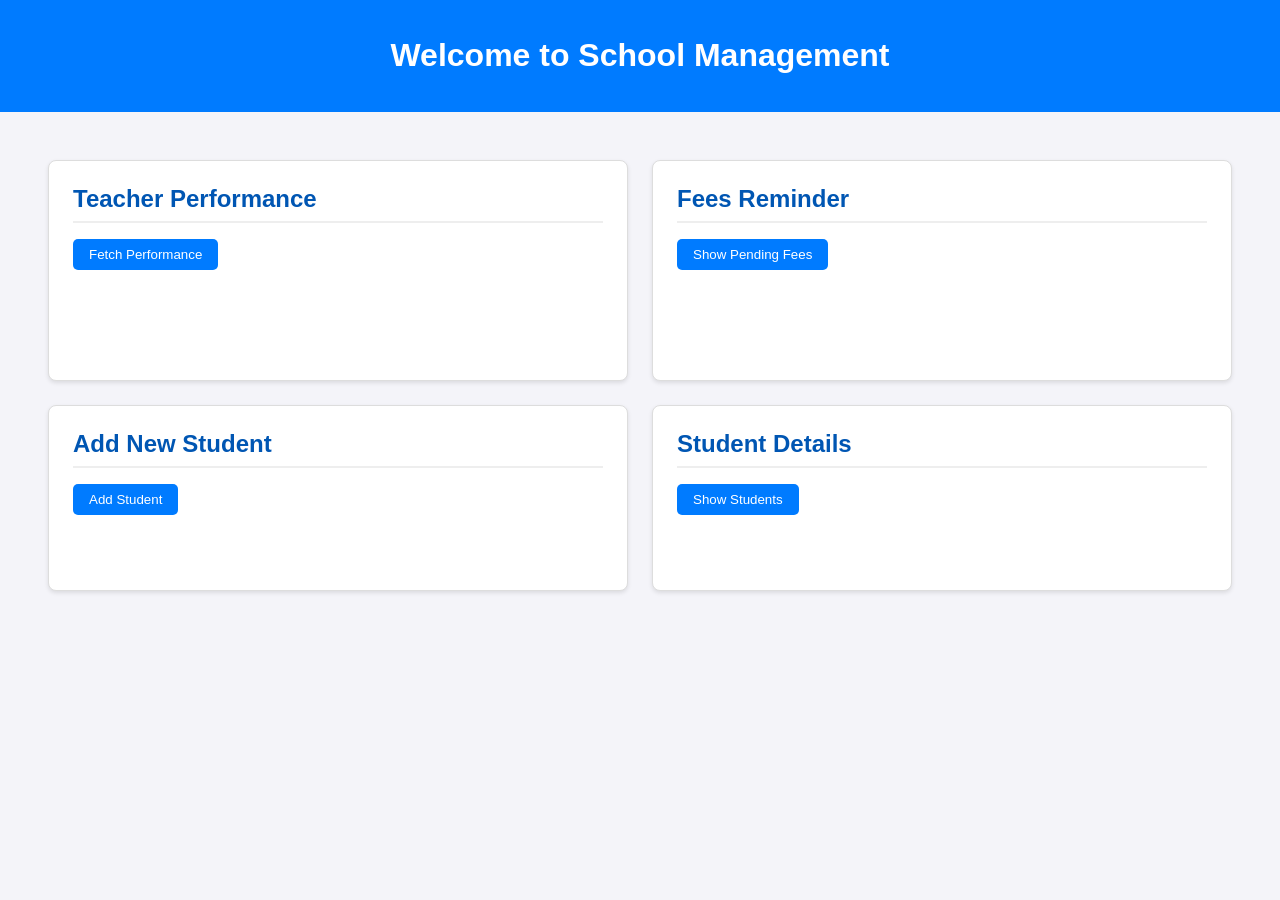
==== public/index.html @ fa6ae9fd "Initial commit: added school management project files" ====
<!DOCTYPE html>
<html lang="en">
  <head>
    <meta charset="utf-8" />
    <link rel="icon" href="%PUBLIC_URL%/favicon.ico" />
    <meta name="viewport" content="width=device-width, initial-scale=1" />
    <meta name="theme-color" content="#000000" />
    <meta
      name="description"
      content="Web site created using create-react-app"
    />
    <link rel="apple-touch-icon" href="%PUBLIC_URL%/logo192.png" />
    <link rel="manifest" href="%PUBLIC_URL%/manifest.json" />
    <link rel="stylesheet" href="styles.css">
    <title>School Management</title>
  </head>
  <body>
    <header>
        <h1>Welcome to School Management</h1>
    </header>
    <main>
        <div class="dashboard-grid">

            <!-- Grid Item 1: Teacher Performance -->
            <div class="grid-item" id="teacher-performance">
                <h2>Teacher Performance</h2>
                <button id="fetch-performance">Fetch Performance</button>
                <div id="download-container"></div>
                <p id="performance-result"></p>
                <table border="1" style="width: 100%; text-align: left;">
                    <thead>
                        <tr>
                            <th>Name</th>
                            <th>Feedback Score</th>
                            <th>Attendance %</th>
                            <th>Result %</th>
                            <th>Activity Score</th>
                            <th>Final Score</th>
                            <th>Rating</th>
                            <th>AI Suggestion</th>
                        </tr>
                    </thead>
                    <tbody id="teacher-performance-body">
                        <!-- Data will be dynamically inserted here -->
                    </tbody>
                </table>
            </div>

            <!-- Grid Item 2: Fees Reminder -->
            <div class="grid-item" id="fees-reminder">
                <h2>Fees Reminder</h2>
                <button id="fetch-pending-button">Show Pending Fees</button>
                <p id="pending-fees-status"></p>
                <table border="1" style="width: 100%; text-align: left; display: none; margin-top: 10px;" id="pending-fees-display-table">
                    <thead>
                        <tr>
                            <th>Student Name</th>
                            <th>Parent Name</th>
                            <th>Amount Due</th>
                            <th>Due Date</th>
                            <th>Parent Email</th>
                            <th>Status</th>
                        </tr>
                    </thead>
                    <tbody id="pending-fees-display-body">
                        <!-- Pending fee data will be dynamically inserted here -->
                    </tbody>
                </table>
                <button id="send-all-reminders-button" style="display: none; margin-top: 10px;">Send All Reminders</button>
                <p id="reminder-result"></p>
                <table border="1" style="width: 100%; text-align: left; display: none; margin-top: 10px;" id="sent-reminders-table">
                    <thead>
                        <tr>
                            <th>Student Name</th>
                            <th>Parent Email</th>
                            <th>Due Date</th>
                            <th>Sent Date</th>
                        </tr>
                    </thead>
                    <tbody id="sent-reminders-body">
                        <!-- Sent reminder details will be dynamically inserted here -->
                    </tbody>
                </table>
            </div>

            <!-- Grid Item 3: Add Student -->
            <div class="grid-item" id="add-student-section">
                <h2>Add New Student</h2>
                <button id="show-add-student-form-btn">Add Student</button>
                <form id="add-student-form" style="display: none; margin-top: 15px; padding: 15px; border: 1px solid #ccc;">
                    <h3>Student Details</h3>
                    <label for="student-name">Student Name:</label>
                    <input type="text" id="student-name" name="student_name" required><br><br>

                    <label for="student-class">Class:</label>
                    <input type="text" id="student-class" name="student_class"><br><br>
                    
                    <!-- Add other student fields as needed -->

                    <h3>Parent Details</h3>
                    <label for="parent-name">Parent Name:</label>
                    <input type="text" id="parent-name" name="parent_name" required><br><br>

                    <label for="parent-email">Parent Email:</label>
                    <input type="email" id="parent-email" name="parent_email" required><br><br>

                    <label for="parent-phone">Parent Phone (Optional):</label>
                    <input type="tel" id="parent-phone" name="parent_phone"><br><br>

                    <h3>Initial Fee Details (Optional)</h3>
                    <label for="fee-amount">Initial Fee Amount:</label>
                    <input type="number" id="fee-amount" name="fee_amount" step="0.01" min="0"><br><br>

                    <label for="fee-due-date">Fee Due Date:</label>
                    <input type="date" id="fee-due-date" name="fee_due_date"><br><br>

                    <button type="submit">Save Student</button>
                    <p id="add-student-message" style="margin-top: 10px;"></p>
                </form>
            </div>

            <!-- Grid Item 4: Student Details -->
            <div class="grid-item" id="student-details-section">
                <h2>Student Details</h2>
                <button id="fetch-students-button">Show Students</button>
                <p id="student-details-status"></p>
                <table border="1" style="width: 100%; text-align: left; display: none; margin-top: 10px;" id="student-details-table">
                    <thead>
                        <tr>
                            <th>ID</th>
                            <th>Name</th>
                            <th>Class</th>
                            <th>Parent Name</th>
                            <th>Parent Email</th>
                            <th>Parent Phone</th>
                            <th>Actions</th>
                        </tr>
                    </thead>
                    <tbody id="student-details-body">
                        <!-- Student data will be dynamically inserted here -->
                    </tbody>
                </table>
            </div>

        </div>
    </main>
    <script src="scripts.js"></script>
  </body>
</html>
---- public/styles.css ----
body {
    font-family: Arial, sans-serif;
    margin: 0;
    padding: 0;
    background-color: #f4f4f9;
    color: #333;
}

header {
    background-color: #007bff;
    color: white;
    padding: 1rem;
    text-align: center;
}

main {
    padding: 2rem;
}

section {
    margin-bottom: 2rem;
}

button {
    background-color: #007bff;
    color: white;
    border: none;
    padding: 0.5rem 1rem;
    cursor: pointer;
    border-radius: 5px;
}

button:hover {
    background-color: #0056b3;
}

#teacher-performance table {
    display: none; /* Hide table by default */
    width: 100%;
    text-align: left;
    border-collapse: collapse; /* Optional: Improves table appearance */
}

#teacher-performance th, #teacher-performance td {
    border: 1px solid #ddd; /* Optional: Add borders */
    padding: 8px; /* Optional: Add padding */
}

#teacher-performance th {
    background-color: #f2f2f2; /* Optional: Header background color */
}

/* Grid Layout Styles */
.dashboard-grid {
    display: grid;
    grid-template-columns: repeat(auto-fit, minmax(400px, 1fr)); /* Responsive 2-column layout */
    gap: 1.5rem; /* Space between grid items */
    padding: 1rem; /* Padding around the grid */
}

.grid-item {
    background-color: #ffffff;
    border: 1px solid #ddd;
    border-radius: 8px;
    padding: 1.5rem;
    box-shadow: 0 2px 4px rgba(0, 0, 0, 0.1);
}

.grid-item h2 {
    margin-top: 0;
    color: #0056b3;
    border-bottom: 2px solid #eee;
    padding-bottom: 0.5rem;
    margin-bottom: 1rem;
}

/* Adjust button styles within grid items if needed */
.grid-item button {
    margin-bottom: 0.5rem; /* Add some space below buttons */
}

/* Table styles within grid items */
.grid-item table {
    width: 100%;
    border-collapse: collapse;
    margin-top: 1rem;
}

.grid-item th, .grid-item td {
    border: 1px solid #ddd;
    padding: 0.5rem;
    text-align: left;
}

.grid-item th {
    background-color: #f8f9fa;
}

/* Form styling within grid items */
.grid-item form label {
    display: block;
    margin-bottom: 0.3rem;
    font-weight: bold;
}

.grid-item form input[type="text"],
.grid-item form input[type="email"],
.grid-item form input[type="tel"],
.grid-item form input[type="number"],
.grid-item form input[type="date"] {
    width: calc(100% - 1rem); /* Adjust width considering padding */
    padding: 0.5rem;
    margin-bottom: 0.8rem;
    border: 1px solid #ccc;
    border-radius: 4px;
}

.grid-item form button[type="submit"] {
    margin-top: 0.5rem;
}

/* Specific adjustments for sections if needed */
#add-student-form h3 {
    margin-top: 1rem;
    margin-bottom: 0.5rem;
    color: #333;
}

#add-student-form h3:first-of-type {
    margin-top: 0;
}

/* Ensure status messages have space */
.grid-item p[id$="-status"], .grid-item p[id$="-result"], .grid-item p[id$="-message"] {
    margin-top: 0.5rem;
    min-height: 1.2em; /* Prevent layout shifts */
}

/* Style for delete/action buttons in tables */
.delete-student-btn,
.mark-paid-btn {
    background-color: #dc3545; /* Red for delete/action */
    padding: 0.3rem 0.6rem;
    font-size: 0.9em;
}

.delete-student-btn:hover,
.mark-paid-btn:hover {
    background-color: #c82333;
}

/* Responsive adjustments */
@media (max-width: 900px) {
    .dashboard-grid {
        grid-template-columns: 1fr; /* Stack items on smaller screens */
    }
}
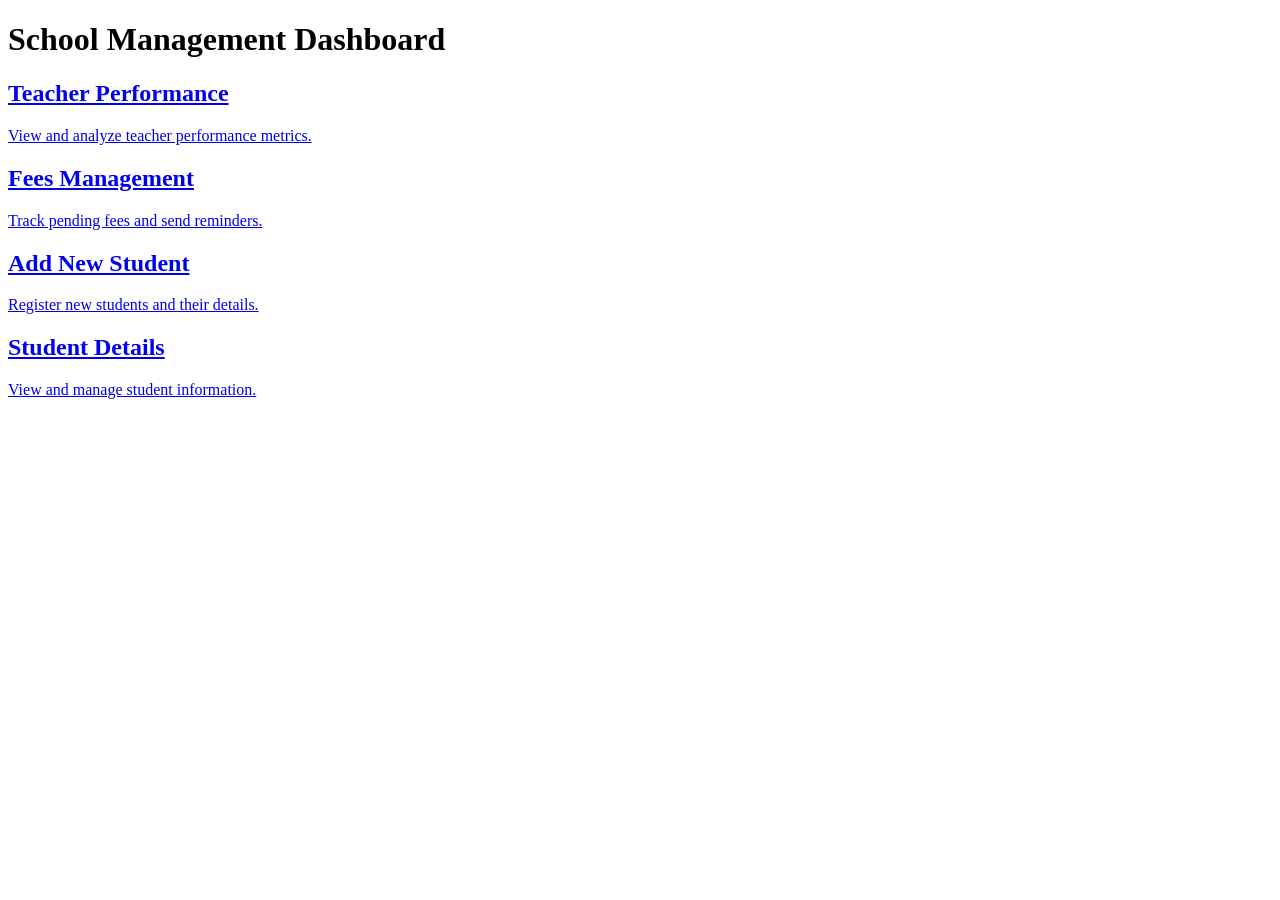
==== commit 4ff9fe9e: "Updated project files" ====
--- a/public/index.html
+++ b/public/index.html
@@ -1,149 +1,44 @@
 <!DOCTYPE html>
 <html lang="en">
-  <head>
+<head>
     <meta charset="utf-8" />
-    <link rel="icon" href="%PUBLIC_URL%/favicon.ico" />
+    <link rel="icon" href="/favicon.ico" /> <!-- Use root-relative paths -->
     <meta name="viewport" content="width=device-width, initial-scale=1" />
     <meta name="theme-color" content="#000000" />
     <meta
       name="description"
-      content="Web site created using create-react-app"
+      content="School Management Dashboard"
     />
-    <link rel="apple-touch-icon" href="%PUBLIC_URL%/logo192.png" />
-    <link rel="manifest" href="%PUBLIC_URL%/manifest.json" />
-    <link rel="stylesheet" href="styles.css">
+    <link rel="apple-touch-icon" href="/logo192.png" />
+    <link rel="manifest" href="/manifest.json" />
+    <link rel="stylesheet" href="/styles.css">
     <title>School Management</title>
-  </head>
-  <body>
+</head>
+<body>
     <header>
-        <h1>Welcome to School Management</h1>
+        <h1>School Management Dashboard</h1>
     </header>
     <main>
-        <div class="dashboard-grid">
-
-            <!-- Grid Item 1: Teacher Performance -->
-            <div class="grid-item" id="teacher-performance">
+        <div class="dashboard-menu">
+            <a href="/teacher-performance.html" class="menu-item">
                 <h2>Teacher Performance</h2>
-                <button id="fetch-performance">Fetch Performance</button>
-                <div id="download-container"></div>
-                <p id="performance-result"></p>
-                <table border="1" style="width: 100%; text-align: left;">
-                    <thead>
-                        <tr>
-                            <th>Name</th>
-                            <th>Feedback Score</th>
-                            <th>Attendance %</th>
-                            <th>Result %</th>
-                            <th>Activity Score</th>
-                            <th>Final Score</th>
-                            <th>Rating</th>
-                            <th>AI Suggestion</th>
-                        </tr>
-                    </thead>
-                    <tbody id="teacher-performance-body">
-                        <!-- Data will be dynamically inserted here -->
-                    </tbody>
-                </table>
-            </div>
-
-            <!-- Grid Item 2: Fees Reminder -->
-            <div class="grid-item" id="fees-reminder">
-                <h2>Fees Reminder</h2>
-                <button id="fetch-pending-button">Show Pending Fees</button>
-                <p id="pending-fees-status"></p>
-                <table border="1" style="width: 100%; text-align: left; display: none; margin-top: 10px;" id="pending-fees-display-table">
-                    <thead>
-                        <tr>
-                            <th>Student Name</th>
-                            <th>Parent Name</th>
-                            <th>Amount Due</th>
-                            <th>Due Date</th>
-                            <th>Parent Email</th>
-                            <th>Status</th>
-                        </tr>
-                    </thead>
-                    <tbody id="pending-fees-display-body">
-                        <!-- Pending fee data will be dynamically inserted here -->
-                    </tbody>
-                </table>
-                <button id="send-all-reminders-button" style="display: none; margin-top: 10px;">Send All Reminders</button>
-                <p id="reminder-result"></p>
-                <table border="1" style="width: 100%; text-align: left; display: none; margin-top: 10px;" id="sent-reminders-table">
-                    <thead>
-                        <tr>
-                            <th>Student Name</th>
-                            <th>Parent Email</th>
-                            <th>Due Date</th>
-                            <th>Sent Date</th>
-                        </tr>
-                    </thead>
-                    <tbody id="sent-reminders-body">
-                        <!-- Sent reminder details will be dynamically inserted here -->
-                    </tbody>
-                </table>
-            </div>
-
-            <!-- Grid Item 3: Add Student -->
-            <div class="grid-item" id="add-student-section">
+                <p>View and analyze teacher performance metrics.</p>
+            </a>
+            <a href="/fees.html" class="menu-item">
+                <h2>Fees Management</h2>
+                <p>Track pending fees and send reminders.</p>
+            </a>
+            <a href="/add-student.html" class="menu-item">
                 <h2>Add New Student</h2>
-                <button id="show-add-student-form-btn">Add Student</button>
-                <form id="add-student-form" style="display: none; margin-top: 15px; padding: 15px; border: 1px solid #ccc;">
-                    <h3>Student Details</h3>
-                    <label for="student-name">Student Name:</label>
-                    <input type="text" id="student-name" name="student_name" required><br><br>
-
-                    <label for="student-class">Class:</label>
-                    <input type="text" id="student-class" name="student_class"><br><br>
-                    
-                    <!-- Add other student fields as needed -->
-
-                    <h3>Parent Details</h3>
-                    <label for="parent-name">Parent Name:</label>
-                    <input type="text" id="parent-name" name="parent_name" required><br><br>
-
-                    <label for="parent-email">Parent Email:</label>
-                    <input type="email" id="parent-email" name="parent_email" required><br><br>
-
-                    <label for="parent-phone">Parent Phone (Optional):</label>
-                    <input type="tel" id="parent-phone" name="parent_phone"><br><br>
-
-                    <h3>Initial Fee Details (Optional)</h3>
-                    <label for="fee-amount">Initial Fee Amount:</label>
-                    <input type="number" id="fee-amount" name="fee_amount" step="0.01" min="0"><br><br>
-
-                    <label for="fee-due-date">Fee Due Date:</label>
-                    <input type="date" id="fee-due-date" name="fee_due_date"><br><br>
-
-                    <button type="submit">Save Student</button>
-                    <p id="add-student-message" style="margin-top: 10px;"></p>
-                </form>
-            </div>
-
-            <!-- Grid Item 4: Student Details -->
-            <div class="grid-item" id="student-details-section">
+                <p>Register new students and their details.</p>
+            </a>
+            <a href="/student-details.html" class="menu-item">
                 <h2>Student Details</h2>
-                <button id="fetch-students-button">Show Students</button>
-                <p id="student-details-status"></p>
-                <table border="1" style="width: 100%; text-align: left; display: none; margin-top: 10px;" id="student-details-table">
-                    <thead>
-                        <tr>
-                            <th>ID</th>
-                            <th>Name</th>
-                            <th>Class</th>
-                            <th>Parent Name</th>
-                            <th>Parent Email</th>
-                            <th>Parent Phone</th>
-                            <th>Actions</th>
-                        </tr>
-                    </thead>
-                    <tbody id="student-details-body">
-                        <!-- Student data will be dynamically inserted here -->
-                    </tbody>
-                </table>
-            </div>
-
+                <p>View and manage student information.</p>
+            </a>
         </div>
     </main>
-    <script src="scripts.js"></script>
-  </body>
+    <!-- Remove the old script tag if it's no longer needed for the main page -->
+    <!-- <script src="/scripts.js"></script> -->
+</body>
 </html>
